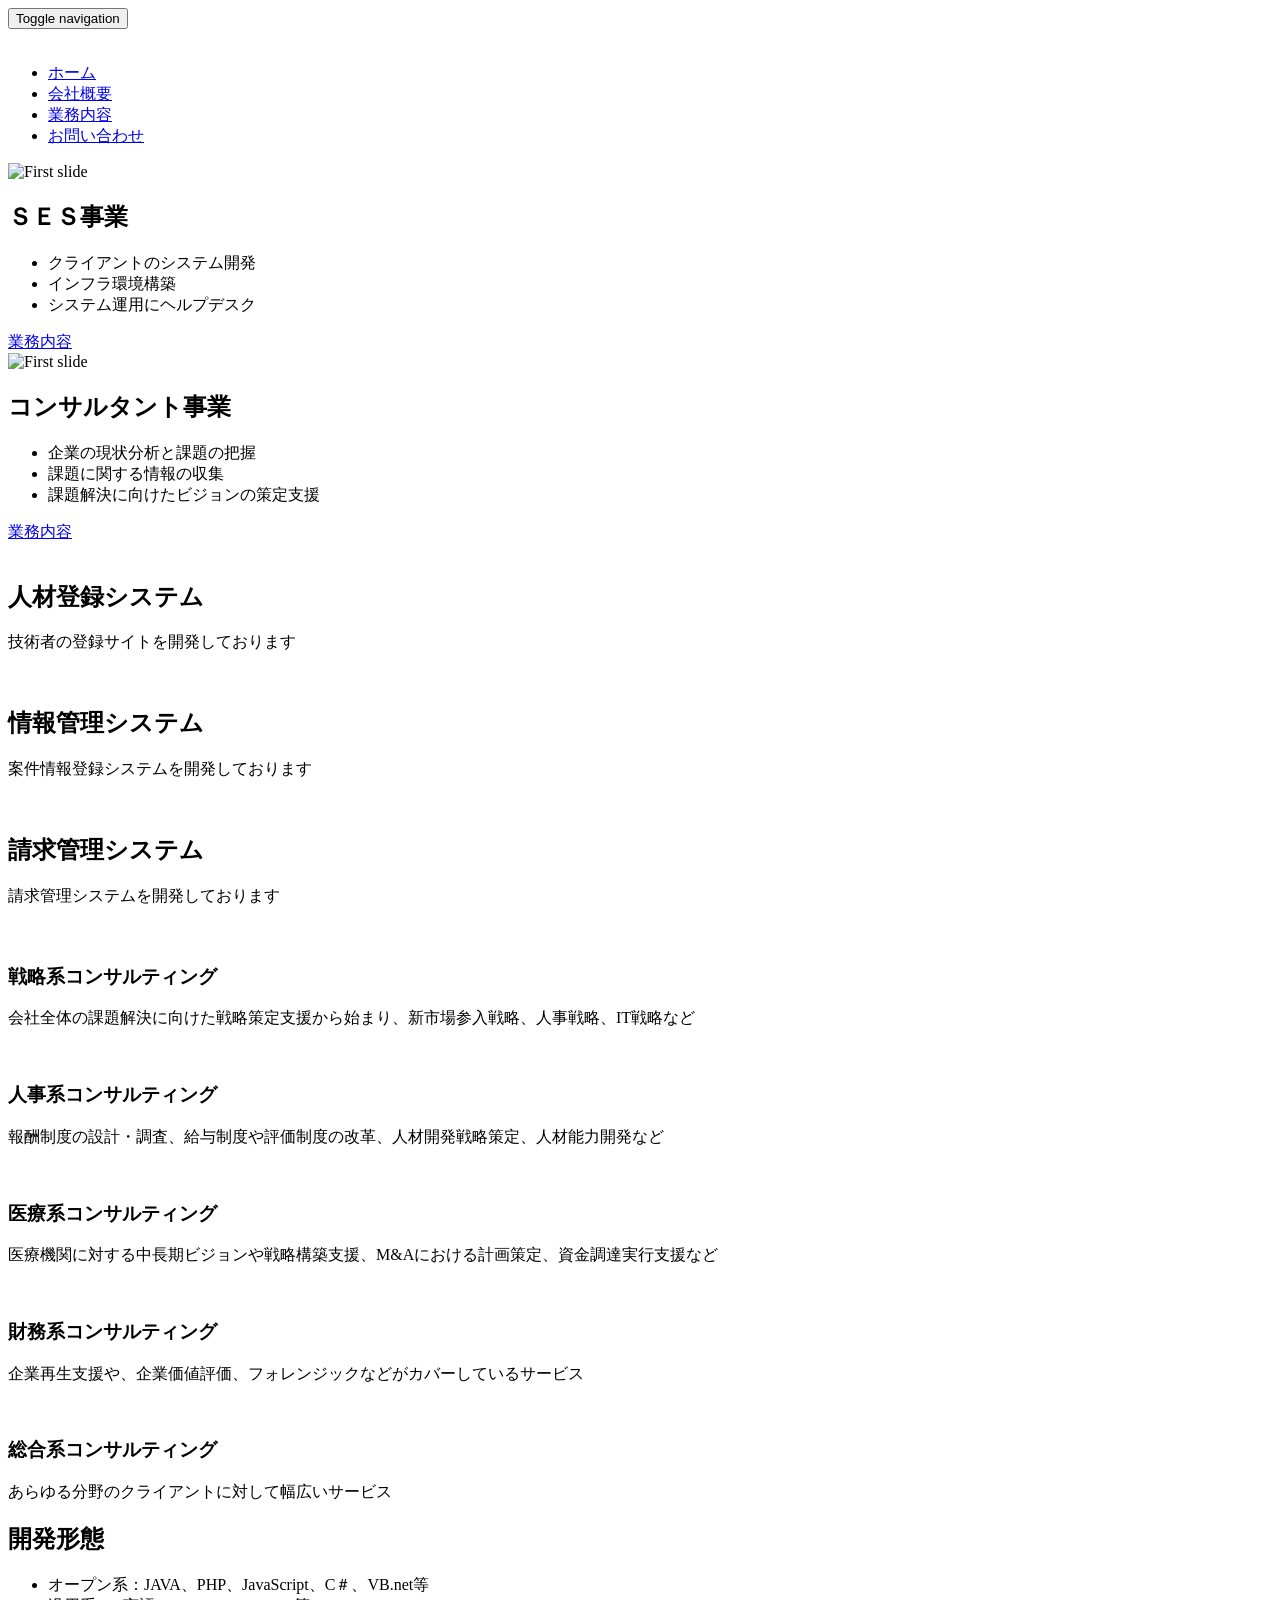
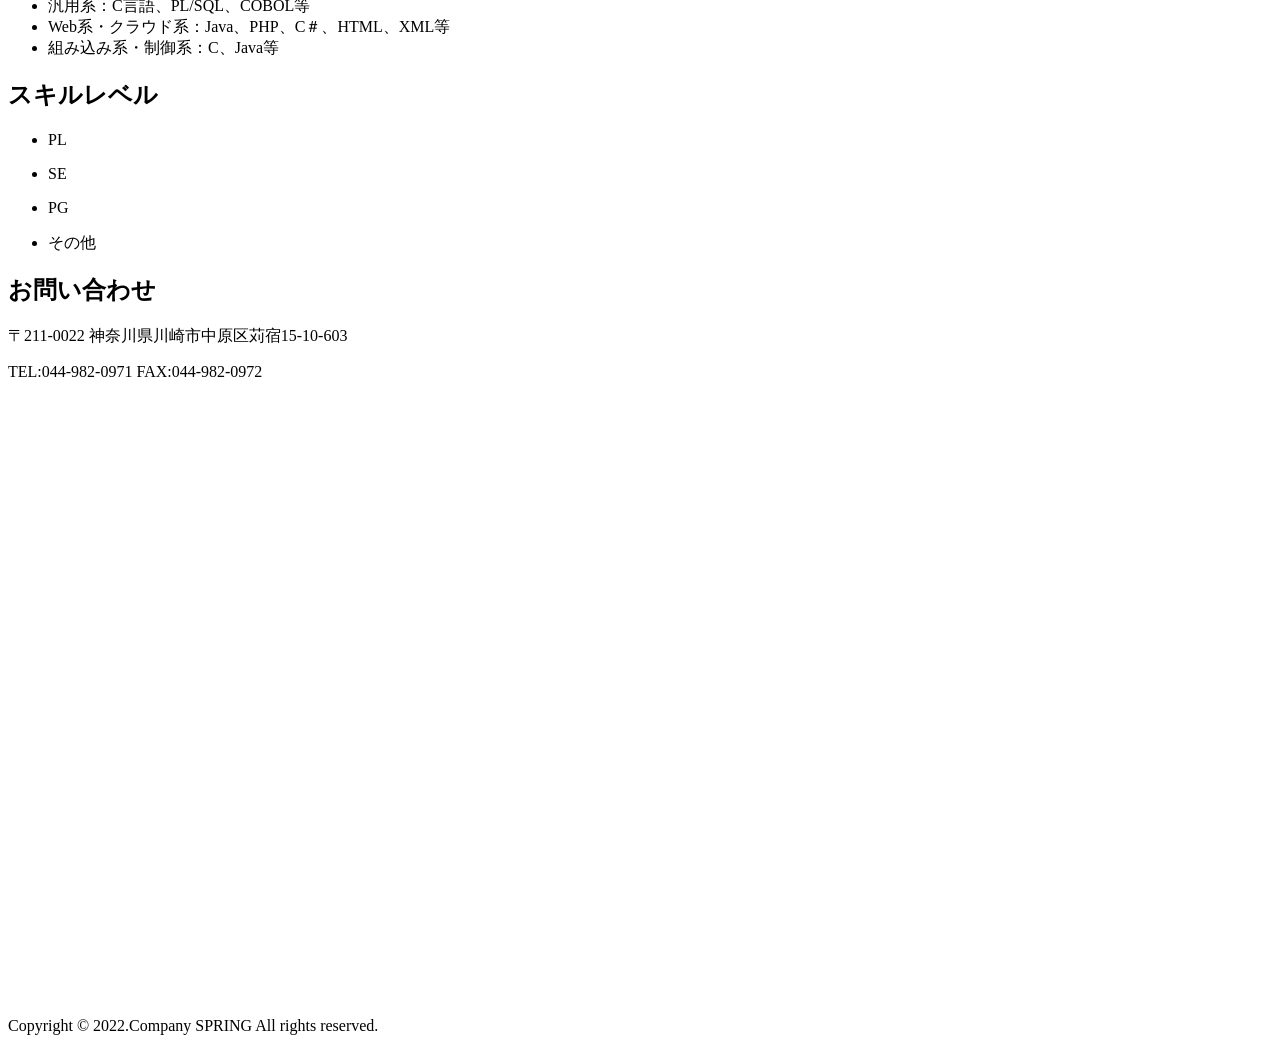
==== index.html @ cccb6463 "Add files via upload" ====
<!DOCTYPE HTML>
<html>
<head><!-- Start head -->
<title>株式会社SPRING</title>
<meta name="description" content="「信頼」をあらゆる活動の原点におき、世界と世代を繋ぐ商社として、豊かな未来と人々の幸福に貢献します。豊かな未来と人々の幸福に貢献します。">
<meta name="viewport" content="width=device-width, initial-scale=1, maximum-scale=1">
<meta http-equiv="Content-Type" content="text/html; charset=utf-8" />
<link href='http://fonts.googleapis.com/css?family=Open+Sans:400,700,800,600,300' rel='stylesheet' type='text/css'>
<link href="css/bootstrap.css" rel="stylesheet" type="text/css" media="all" />
<link href="css/style.css" rel="stylesheet" type="text/css" media="all" />
<link href="css/font-awesome.css" rel="stylesheet" type="text/css" media="all" />
<link href="css/carousel.css" rel="stylesheet" type="text/css" media="all" />
<link href="css/owl.carousel.css" rel="stylesheet" type="text/css" media="all" />
<script src="js/jquery-1.10.2.min.js" type="text/javascript"></script>
<script src="js/bootstrap.js" type="text/javascript"></script>
<script src="js/bootstrap.min.js" type="text/javascript"></script>
<script src="js/owl.carousel.js" type="text/javascript"></script>
	<script>
	$(document).ready(function() {
	
	var owl = $("#owl-demo");
	
	owl.owlCarousel({
	
		items :4, //10 items above 1000px browser width
		itemsDesktop : [1000,4], //5 items between 1000px and 901px
		itemsDesktopSmall : [900,3], // 3 items betweem 900px and 601px
		itemsTablet: [600,2], //2 items between 600 and 0;
		itemsMobile : false // itemsMobile disabled - inherit from itemsTablet option
		
		});

		// Custom Navigation Events
		$(".next").click(function(){
		  owl.trigger('owl.next');
		})
		$(".prev").click(function(){
		  owl.trigger('owl.prev');
		})

	});
	</script>
</head><!-- End head -->
<body><!-- Start body -->
	<!-- Start Header -->
	<div class="header">	
		<div class="header-logo-nav"><!-- Start header-logo-nav -->
			<div class="navbar navbar-inverse navbar-static-top nav-bg" role="navigation">
				<div class="container">
					<div class="navbar-header">
						<button type="button" class="navbar-toggle" data-toggle="collapse" data-target=".navbar-collapse">
							<span class="sr-only">Toggle navigation</span>
							<span class="icon-bar"></span>
							<span class="icon-bar"></span>
							<span class="icon-bar"></span>
						</button>
						<div class="logo"> <a class="navbar-brand" href="index.html"><img src="images/logo.png" alt="" /></a></div>
						<div class="clear"></div>
					</div>
					<div class="collapse navbar-collapse">
						<ul class=" menu nav navbar-nav">
							<li class="active"><a href="#">ホーム</a></li>
							<li><a href="about.html">会社概要</a></li>
							<li><a href="products.html">業務内容</a></li>
							<li><a href="contact.html">お問い合わせ</a></li>
						</ul>
					</div><!--/.nav-collapse -->
				</div>
			</div>
			<div class="clear"></div>
		</div><!-- End header-logo-nav -->
		
		<div class="header-banner"><!-- Start header-banner -->
			<div id="myCarousel" class="carousel slide" data-ride="carousel">
				<div class="wrap">
					<div class="carousel-inner">
						<div class="item active">
							<div class="row">
								<div class="col-md-6">
									<div class="banner-img">
										<img src="images/devices.png" alt="First slide" />
									</div>
								</div>
								<div class="col-md-6">
									<div class="banner-desc">
										<h2>ＳＥＳ事業</h2>
										<ul>
											<li><span><i class="fa fa-chevron-right"></i>クライアントのシステム開発</span></li>
											<li><span><i class="fa fa-chevron-right"></i>インフラ環境構築</span></li>
											<li><span><i class="fa fa-chevron-right"></i>システム運用にヘルプデスク</span></li>
										</ul>
										<div class="see-features"><a href="products.html">業務内容</a></div>
									</div>
								</div>
							</div>
						</div>
						<div class="item">
							<div class="row">
								<div class="col-md-6">
									<div class="banner-img">
										<img src="images/devices2.png" alt="First slide" />
									</div>
								</div>
								<div class="col-md-6">
									<div class="banner-desc">
										<h2>コンサルタント事業</h2>
										<ul>
											<li><span><i class="fa fa-chevron-right"></i>企業の現状分析と課題の把握</span></li>
											<li><span><i class="fa fa-chevron-right"></i>課題に関する情報の収集</span></li>
											<li><span><i class="fa fa-chevron-right"></i>課題解決に向けたビジョンの策定支援</span></li>
										</ul>
										<div class="see-features"><a href="products.html">業務内容</a></div>
									</div>
								</div>
							</div>
						</div>
					</div>
				</div>
				<a class="left carousel-control left-arrow" href="#myCarousel" data-slide="prev"><span><i class="fa fa-chevron-left"></i></span></a>
				<a class="right carousel-control right-arrow" href="#myCarousel" data-slide="next"><span><i class="fa fa-chevron-right"></i></span></a>
			</div><!-- /.carousel -->
		</div>
		<span class="big-arrow"></span>
	</div>
	<!-- End Header -->
	
	<!-- Start Main Content -->
	<div class="main">
		<div class="wrap"><!-- Start wrap -->
			<div class="features"><!-- Start features -->
				<div class="row">
					<div class="col-lg-4">
						<img src="images/private-cloud.png" alt="" />
						<h2>人材登録システム</h2>
						<p>技術者の登録サイトを開発しております</p>
						
					</div><!-- /.col-lg-4 -->
					<div class="col-lg-4">
						<img src="images/dedicated-servers.png" alt="" />
						<h2>情報管理システム</h2>
						<p>案件情報登録システムを開発しております</p>
						
					</div><!-- /.col-lg-4 -->
					<div class="col-lg-4">
						<img src="images/hybrid-cloud.png" alt="" />
						<h2>請求管理システム</h2>
						<p>請求管理システムを開発しております</p>
						
					</div><!-- /.col-lg-4 -->
				</div>
			</div><!-- End features -->
	   
			
		</div><!-- End wrap -->
		
		<div class="testimonials-news"><!-- Start testimonials-news -->
			<div class="clients">
				<h2></h2>
				<div class="testimonials">
					<div id="carousel-demo">
						<div class="wrap">
							<div id="owl-demo" class="owl-carousel">
								<div class="item">
									<img class="img-circle" src="images/clints-img1.png" alt="" />
									<h3>戦略系コンサルティング</h3>
									<p>会社全体の課題解決に向けた戦略策定支援から始まり、新市場参入戦略、人事戦略、IT戦略など</p>
								</div>
								<div class="item">
									<img class="img-circle" src="images/clints-img2.png" alt="" />
									<h3>人事系コンサルティング</h3>
									<p>報酬制度の設計・調査、給与制度や評価制度の改革、人材開発戦略策定、人材能力開発など</p>
								</div>
								<div class="item">
									<img class="img-circle" src="images/clints-img3.png" alt="" />
									<h3> 医療系コンサルティング</h3>
									<p>医療機関に対する中長期ビジョンや戦略構築支援、M&Aにおける計画策定、資金調達実行支援など</p>
								</div>
								<div class="item">
									<img class="img-circle" src="images/clints-img4.png" alt="" />
									<h3>財務系コンサルティング</h3>
									<p>企業再生支援や、企業価値評価、フォレンジックなどがカバーしているサービス</p>
								</div>
								<div class="item">
									<img class="img-circle" src="images/clints-img5.png" alt="" />
									<h3>総合系コンサルティング</h3>
									<p>あらゆる分野のクライアントに対して幅広いサービス</p>
								</div>
							</div>
						</div>
						<div class="customNavigation">
							<a class="btn prev"><i class="fa fa-chevron-left"></i></a>
							<a class="btn next"><i class="fa fa-chevron-right"></i></a>
						</div>
					</div>
				</div>
			</div>
		
			<div class="news">
				<div class="wrap">
					<div class="row">
						<div class="list-performance"><!-- Start list-performance -->
							<div class="row">
								<div class="col-lg-6">
									<h2>開発形態</h2>
									<ul>
										<li><i class="fa fa-check"></i>オープン系：JAVA、PHP、JavaScript、C＃、VB.net等</li>
										<li><i class="fa fa-check"></i>汎用系：C言語、PL/SQL、COBOL等</li>
										<li><i class="fa fa-check"></i>Web系・クラウド系：Java、PHP、C＃、HTML、XML等</li>
										<li><i class="fa fa-check"></i>組み込み系・制御系：C、Java等</li>
									</ul>
								</div>
								<div class="col-lg-6">
									<h2>スキルレベル</h2>
									<ul class="progress-bars">
										<li>
											<p>PL</p>
											<div class="progress">
												<div class="bar" style="width:5%;"></div>
											</div>
										</li>
										<li>
											<p>SE</p>
											<div class="progress">
											 	<div class="bar" style="width:30%;"></div>
											</div>
										</li>
										<li>
											<p>PG</p>
											<div class="progress">
												<div class="bar" style="width:50%;"></div>
											</div>
										</li>
										<li>
											<p>その他</p>
											<div class="progress">
												<div class="bar" style="width:15%;"></div>
											</div>
										</li>
									</ul>
								</div>
							</div>
						</div><!-- End list-performance -->
					</div>
				 </div>
			</div>
		</div><!-- End testimonials-news -->
	</div>
	<!-- End Main Content -->
	
	<!-- Start Footer -->
	<span class="footer-arrow"></span>
	<div class="footer">
		<div class="wrap">
			<div class="row">
					<h2>お問い合わせ</h2>
					<p>〒211-0022 神奈川県川崎市中原区苅宿15-10-603 </p>
					<p>TEL:044-982-0971 FAX:044-982-0972</p>
			</div>
		</div>
	</div>
	<iframe src="https://www.google.com/maps/embed?pb=!1m28!1m12!1m3!1d3245.5676610137107!2d139.65555517256288!3d35.56437830653915!2m3!1f0!2f0!3f0!3m2!1i1024!2i768!4f13.1!4m13!3e2!4m5!1s0x60185f8f17905045%3A0x9908f2b7bbdb5a74!2z44CSMjExLTAwMjIg56We5aWI5bed55yM5bed5bSO5biC5Lit5Y6f5Yy66IuF5a6_IDE1LTEwLTYwMyDmoKrlvI_kvJrnpL5TUFJJTkc!3m2!1d35.5650374!2d139.6624915!4m5!1s0x60185f8115c0f6ab%3A0xb9ba231f5765435c!2z5YWD5L2P5ZCJ!3m2!1d35.5642657!2d139.6539607!5e0!3m2!1sja!2sjp!4v1706673261888!5m2!1sja!2sjp"
	width="800" height="600" style="border:0; margin-right: calc(50% - 50vw); margin-left: calc(50% - 50vw); max-width: none; width: 100vw" allowfullscreen="" loading="lazy">
	</iframe>
	<div class="footer-bottom">
		<div class="wrap">
			<div class="copy-right">
				<p>Copyright &copy; 2022.Company SPRING All rights reserved.</p>
			</div>
			<div class="clear"></div>
		</div>
	</div>
	<!-- End Footer -->
</body><!-- Start body -->
</html>
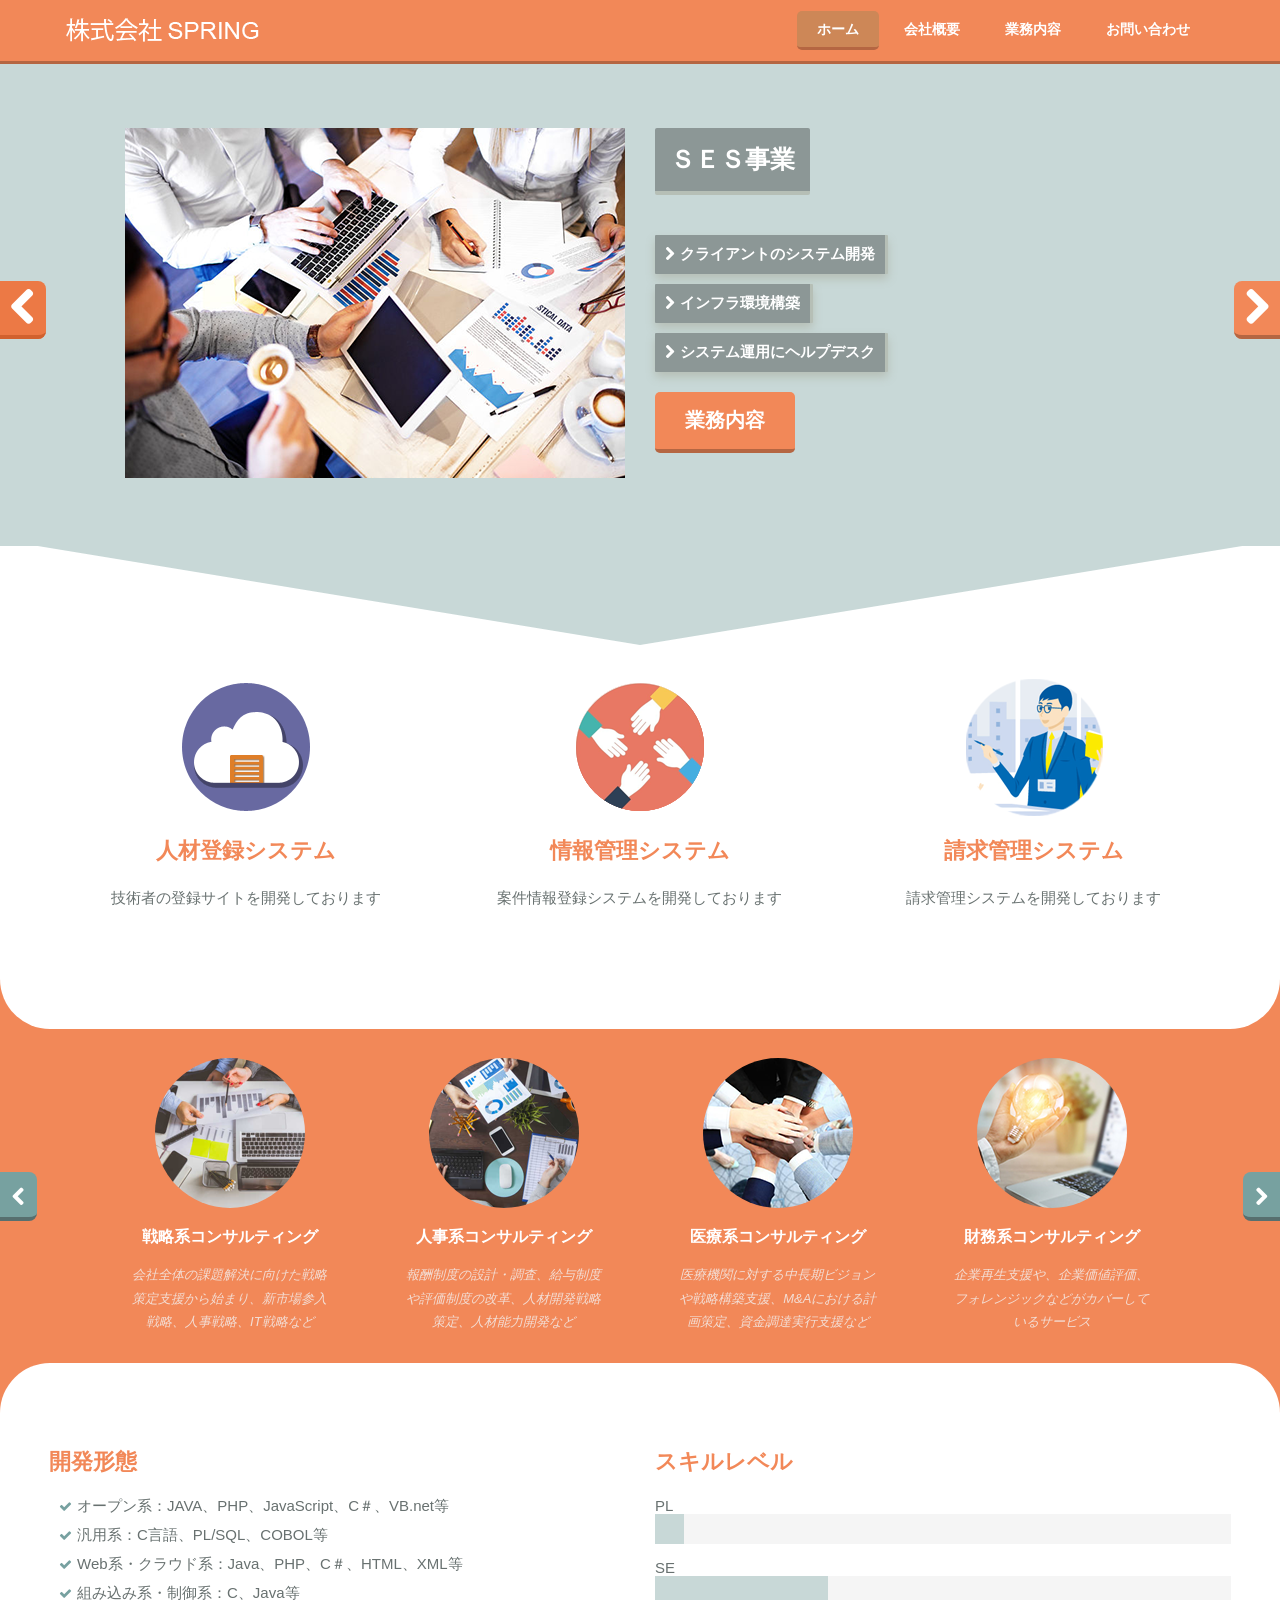
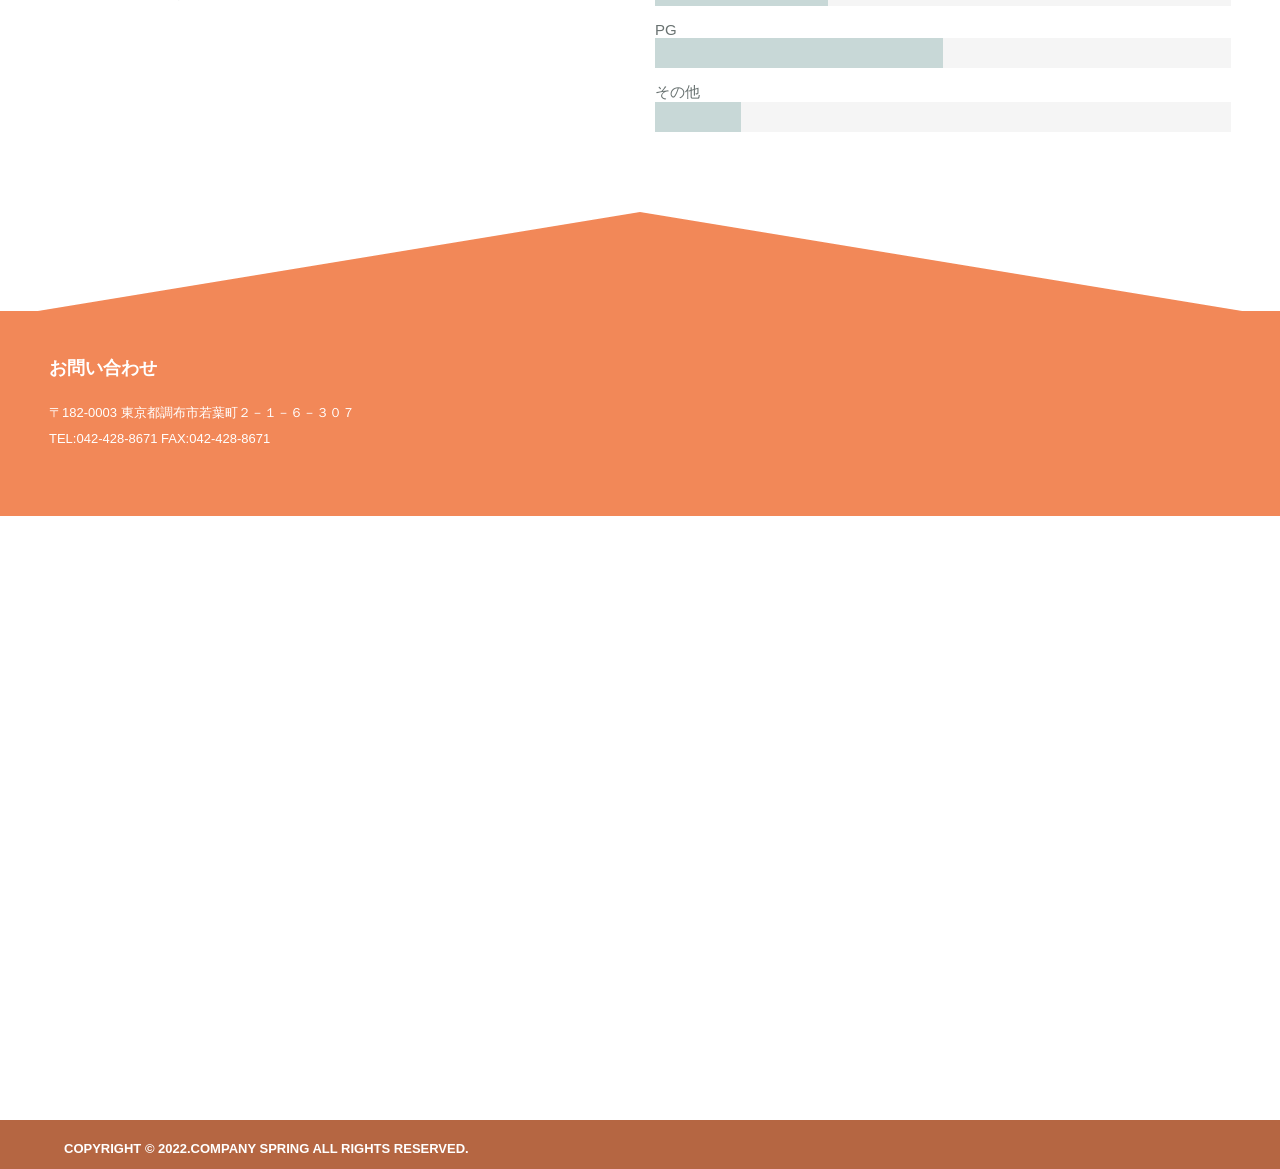
==== commit 70e9cd40: "Update index.html" ====
--- a/index.html
+++ b/index.html
@@ -253,8 +253,8 @@
 		<div class="wrap">
 			<div class="row">
 					<h2>お問い合わせ</h2>
-					<p>〒211-0022 神奈川県川崎市中原区苅宿15-10-603 </p>
-					<p>TEL:044-982-0971 FAX:044-982-0972</p>
+					<p>〒182-0003 東京都調布市若葉町２－１－６－３０７ </p>
+					<p>TEL:042-428-8671 FAX:042-428-8671</p>
 			</div>
 		</div>
 	</div>
--- a/css/style.css
+++ b/css/style.css
@@ -0,0 +1,1137 @@
+/* reset */
+html,body,div,span,applet,object,iframe,h1,h2,h3,h4,h5,h6,p,blockquote,pre,a,abbr,acronym,address,big,cite,code,del,dfn,em,img,ins,kbd,q,s,samp,small,strike,strong,sub,sup,tt,var,b,u,i,dl,dt,dd,ol,nav ul,nav li,fieldset,form,label,legend,table,caption,tbody,tfoot,thead,tr,th,td,article,aside,canvas,details,embed,figure,figcaption,footer,header,hgroup,menu,nav,output,ruby,section,summary,time,mark,audio,video{margin:0;padding:0;border:0;font-size:100%;font:inherit;vertical-align:baseline;}
+article, aside, details, figcaption, figure,footer, header, hgroup, menu, nav, section {display: block;}
+ol,ul{list-style:none;margin:0;padding:0;}
+blockquote,q{quotes:none;}
+blockquote:before,blockquote:after,q:before,q:after{content:'';content:none;}
+table{border-collapse:collapse;border-spacing:0;}
+/* start editing from here */
+a{text-decoration:none;}
+.txt-rt{text-align:right;}/* text align right */
+.txt-lt{text-align:left;}/* text align left */
+.txt-center{text-align:center;}/* text align center */
+.float-rt{float:right;}/* float right */
+.float-lt{float:left;}/* float left */
+.clear{clear:both;}/* clear float */
+.pos-relative{position:relative;}/* Position Relative */
+.pos-absolute{position:absolute;}/* Position Absolute */
+.vertical-base{	vertical-align:baseline;}/* vertical align baseline */
+.vertical-top{	vertical-align:top;}/* vertical align top */
+.underline{	padding-bottom:5px;	border-bottom: 1px solid #eee; margin:0 0 20px 0;}/* Add 5px bottom padding and a underline */
+nav.vertical ul li{	display:block;}/* vertical menu */
+nav.horizontal ul li{	display: inline-block;}/* horizontal menu */
+img{max-width:100%;}
+/*end reset*/
+body{
+	font-family: 'Open Sans', sans-serif;
+	background:#fff;
+}
+.wrap{
+	width:80%;
+	margin:0 auto;
+	-moz-transition:all .2s linear;
+	-webkit-transition:all .2s linear; 
+	-o-transition:all .2s linear; 
+	-ms-transition:all .2s linear;
+}
+.header-top{
+	background:#576f6f;
+	padding:8px 0 10px 0;
+}
+.header-top-left{
+	float:left;
+}
+.header-top-left p{
+	font-size:13px;
+	color:#c8d8d7;
+	padding-top:2px;
+}
+.header-top-right{
+	float:right;
+}
+.header-top-right li:first-child{
+	margin-left:0;
+}
+.header-top-right li{
+	display:inline-block;
+	margin-left:20px;
+}
+.header-top-right li a i{
+	margin-right:3px;
+}
+.header-top-right li a{
+	display:block;
+	font-size:13px;
+	color:#c8d8d7;
+	-webkit-transition:all .3s;
+       -moz-transition:all .3s;
+	     -o-transition:all .3s;
+	    -ms-transition:all .3s;
+	        transition:all .3s;
+}
+.header-top-right li a:hover{
+	color:#FFF;
+	text-decoration:none;
+}
+.tlinks{text-indent:-9999px;height:0;line-height:0;font-size:0;overflow:hidden;}
+/********** Login *************/
+#loginContainer {
+    position:relative;
+}
+#loginContainer a span{
+  display:block;
+}
+/* Login Button */
+#loginButton { 
+    display:inline-block;  
+    position:relative;
+    z-index:30;
+    cursor:pointer;
+}
+/* Login Box */
+#loginBox {
+    position:absolute;
+    top:50px;
+    right:-25px;
+    display:none;
+    z-index:9999;
+     width:330px; 
+    margin-top: 0px;
+	background:#f1f1f1;
+	border-bottom:4px solid #e0e0e0;
+	border-radius:5px;
+	-webkit-border-radius:5px;
+	-moz-border-radius:5px;
+	-o-border-radius:5px;
+}
+#loginForm:after {
+	content: '';
+	position: absolute;
+	right: 40px;
+	top: -10px;
+	border-left:10px solid rgba(0, 0, 0, 0);
+	border-right:10px solid rgba(0, 0, 0, 0);
+	border-bottom:10px solid #576f6f;
+}
+#loginForm{
+	padding:8%;
+}
+/* Login Form */
+.login-form h3{
+	font-size:15px;
+	color:#FFF;
+	font-weight:bold;
+	padding:15px;
+	text-align:center;
+	background:#576f6f;
+	border-radius:5px 5px 0px 0px;
+	-webkit-border-radius:5px 5px 0px 0px;
+	-moz-border-radius:5px 5px 0px 0px;
+	-o-border-radius:5px 5px 0px 0px;
+}
+.login-form span:first-child{
+	margin-top:0;
+}
+.login-form span{
+	background:#FFF;
+	margin:15px 0;
+    border-radius:5px;
+    -webkit-border-radius:5px;
+    -moz-border-radius:5px;
+    -o-border-radius:5px;
+    display:block;
+    outline:none;
+ }
+ .login-form span i{
+  background:#576f6f;
+  padding:12px 8px 13px;
+  border-radius:5px 0px 0px 5px;  	
+  -webkit-border-radius:5px 0px 0px 5px;
+  -moz-border-radius:5px 0px 0px 5px;
+  -o-border-radius:5px 0px 0px 5px;
+}
+.login-form span i img{
+	vertical-align:middle;
+}
+.login-form input[type="text"],.login-form input[type="password"]{
+	padding:14px 10px;
+    color:#c8d8d7;
+    font-size:14px;
+    font-weight:700;
+    background:none;   
+    outline:none;
+    border:none;
+    margin:0px auto;
+    width:80%;  
+    -webkit-apperance:none;
+    font-family:'Open Sans', sans-serif;
+    margin-left:5px;
+}
+.login-form input[type="password"]{
+  letter-spacing:2px;	
+}
+ .login-form input[type="submit"] {
+ 	display:block;
+	font-size:18px;
+	font-weight:600;
+	color:#FFF;
+	text-transform:uppercase;
+	padding:12px 0px;
+	width:100%;
+	background:#f28858;
+	border-radius:5px;
+	-webkit-border-radius:5px;
+	-moz-border-radius:5px;
+	-o-border-radius:5px;
+	border:none;
+	border-bottom:4px solid #b56642;
+	transition: all 0.3s ease-out;
+	-webkit-transition: all 0.3s ease-out;
+	-moz-transition: all 0.3s ease-out;
+	-o-transition: all 0.3s ease-out;
+	-webkit-apperance:none;
+	font-family:'Open Sans', sans-serif;
+	outline:none;
+}
+.login-form input[type="submit"]:hover{
+     background:#EC7945;
+	border-bottom:4px solid #D1612E;
+}
+.login-form input[type="submit"]:active{
+	position:relative;
+	bottom:-2px;
+}
+.logo img{
+	display:block;
+}
+.navbar-brand{
+	height:inherit;
+	padding:5px 0;
+	line-height:inherit;
+}
+.menu{
+	float:right;
+	padding:11px 0;
+}
+.nav-bg{
+	background:#f28858;
+	border-bottom:3px solid #b56642;
+	margin-bottom:0;
+}
+.menu li:first-child{
+	margin-left:0;
+}
+.menu li{
+	margin-left:5px;
+}
+.menu > li > a{
+	font-size:14px;
+	color:#FFF;
+	font-weight:700;
+	display:block;
+	padding:8px 20px;
+	border-radius:5px;
+	-webkit-border-radius:5px;
+	-moz-border-radius:5px;
+	-o-border-radius:5px;
+}
+.navbar-inverse .navbar-nav > li > a{
+	color:#FFF;
+}
+.navbar-inverse .navbar-nav > li > a:hover, .navbar-inverse .navbar-nav > li > a:focus,.navbar-inverse .navbar-nav>.active>a{
+	background:#cd8757;
+	border-bottom:3px solid #b56642;
+	box-shadow:none;
+	-webkit-box-shadow:none;
+	-moz-box-shadow:none;
+	-o-box-shadow:none;
+}
+.navbar-inverse .navbar-nav > .active > a, .navbar-inverse .navbar-nav > .active > a:hover, .navbar-inverse .navbar-nav > .active > a:focus{
+	background-color:#cd8757;
+}
+.menu li a:hover{
+	background:#cd8757;
+	border-bottom:3px solid #b56642;
+}
+.navbar-toggle{
+	margin-top:16px;
+	border:none;
+}
+.header-banner{
+	position:relative;
+	background:#c8d8d7;;
+}
+.big-arrow{
+	background: url("../images/big-arrow.png") no-repeat center bottom;
+	display:block;
+	padding:50px 0;
+	margin-top:-1px;
+}
+.carousel-control{
+	width:inherit;
+	top:46%;
+	opacity:1;
+	display:inline-table;
+	text-shadow:none;
+}
+.left-arrow span,.right-arrow span{
+	padding:5px 10px 5px 10px;
+	background: #222;
+	font-size: 40px;
+	background:#f28858;
+	border-bottom:4px solid #b56642;
+	transition: all 0.3s ease-out;
+	-webkit-transition: all 0.3s ease-out;
+	-moz-transition: all 0.3s ease-out;
+	-o-transition: all 0.3s ease-out;
+}
+.left-arrow span,.right-arrow span:hover{
+	text-decoration:none;
+	background:#EC7945;
+	border-bottom:4px solid #D1612E;
+}
+.left-arrow span{
+	border-radius:0px 8px 8px 0px;
+	-webkit-border-radius:0px 8px 8px 0px;
+	-moz-border-radius:0px 8px 8px 0px;
+	-o-border-radius:0px 8px 8px 0px;
+}
+.right-arrow span{
+	border-radius:8px 0 0 8px;
+	-webkit-border-radius:8px 0 0 8px;
+	-moz-border-radius:8px 0 0 8px;
+	-o-border-radius:8px 0 0 8px;
+}
+.left-arrow span:active,.right-arrow span:active{
+	position:relative;
+	bottom:-2px;
+}
+.carousel{
+	padding:5% 0;
+	height:inherit;
+	margin-bottom:0;
+}
+.banner-img{
+	text-align:right;
+}
+.banner-desc h2{
+	color:#FFF;
+	font-size:25px;
+	font-weight:700;
+	text-transform:uppercase;
+	padding:15px;
+	background:#8c9796;
+	margin-bottom:30px;
+	display:inline-block;
+	border-radius:2px;
+	-webkit-border-radius:2px;
+	-moz-border-radius:2px;
+	-o-border-radius:2px;
+	border-bottom:4px solid #b6bfb6;
+}
+.banner-desc li{
+  display:block;	
+}
+.banner-desc li span i{ 
+  	margin-right:5px;
+}
+.banner-desc li span{
+	font-size:15px;
+	color:#FFF;
+	font-weight:bold;
+	text-transform:uppercase;
+	padding:10px;
+	background:#8c9796;
+	margin-top:10px;
+	display:inline-block;
+	border-radius:1px;
+	-webkit-border-radius:1px;
+	-moz-border-radius:1px;
+	-o-border-radius:1px;
+	border-right:3px solid #b6bfb6;
+	box-shadow:0px 5px 10px #b6bfb6;
+	-webkit-box-shadow:0px 5px 10px #b6bfb6;
+	-moz-box-shadow:0px 5px 10px #b6bfb6;
+	-o-box-shadow:0px 5px 10px #b6bfb6;
+}
+.see-features a{
+	display:inline-block;
+	font-size:20px;
+	font-weight:600;
+	color:#FFF;
+	text-transform:uppercase;
+	padding:15px 30px;
+	background:#f28858;
+	border-radius:5px;
+	-webkit-border-radius:5px;
+	-moz-border-radius:5px;
+	-o-border-radius:5px;
+	margin-top:20px;
+	border-bottom:4px solid #b56642;
+	transition: all 0.3s ease-out;
+	-webkit-transition: all 0.3s ease-out;
+	-moz-transition: all 0.3s ease-out;
+	-o-transition: all 0.3s ease-out;
+}
+.see-features a:hover{
+	text-decoration:none;
+	background:#EC7945;
+	border-bottom:4px solid #D1612E;
+}
+.see-features a:active{
+	position:relative;
+	bottom:-2px;
+}
+.features{
+	margin-top:2em;
+	text-align:center;
+}
+.main h2{
+	font-size:22px;
+	color:#f28858;
+	font-weight:700;
+	text-transform:uppercase;
+	margin:20px 0;
+}
+.features h2{
+	font-size:22px;
+	color:#f28858;
+	font-weight:700;
+	text-transform:uppercase;
+	margin:15px 0;
+}
+.features p{
+	color:#687170;
+	font-size:15px;
+	line-height:1.6em;
+	padding:5px 0;
+	width:85%;
+	margin:0 auto;
+}
+.features a.read-more,.support a.read-more{
+	display:inline-block;
+	color:#FFF;
+	font-size:16px;
+	font-weight:600;
+	padding:12px 35px;
+	background:#77a1a0;
+	border-bottom:4px solid #576f6f;
+	border-radius:5px;
+	-webkit-border-radius:5px;
+	-moz-border-radius:5px;
+	-o-border-radius:5px;
+	text-decoration:none;
+	text-transform:uppercase;
+	transition: all 0.3s ease-out;
+	-webkit-transition: all 0.3s ease-out;
+	-moz-transition: all 0.3s ease-out;
+	-o-transition: all 0.3s ease-out;
+	margin-top:10px;
+}
+.features a.read-more:hover{
+	background:#629796;
+	border-bottom:4px solid #406B6A;
+}
+.features a.read-more:active,.support a.read-more:active{
+	position:relative;
+	bottom:-2px;
+}
+.support a.read-more{
+	background:#f28858;
+	border-bottom:4px solid #b56642; 
+	padding:8px 35px;
+	font-size:16px;
+	margin-top:12px;
+}
+.support a.read-more:hover{
+	background:#EC7945;
+	border-bottom:4px solid #D1612E;
+}
+.support{
+	background:#f5f5f5;
+	padding:15px 10px;
+	margin:8% 0;
+	border-radius:5px;
+	-webkit-border-radius:5px;
+	-moz-border-radius:5px;
+	-moz-border-radius:5px;
+}
+.support h2{
+	font-size:30px;
+	color:#7f8c8c;
+	font-weight:700;
+	text-transform:capitalize;
+	margin:0;
+}
+.support p{
+	color:#687170;
+	font-size:15px;
+	line-height:1.6em;
+	padding:5px 0;
+}
+.list-performance ul{
+	margin-left:10px;
+}
+.list-performance li{
+	display:block;
+	font-size:15px;
+	color:#687170;
+	margin:10px 0;
+}
+.list-performance li i{
+	margin-right:5px;
+	color:#77a1a0;
+	font-size:13px;
+}
+.progress {
+	height:30px;
+	margin-top: 0;
+	margin-bottom: 0;
+	overflow: hidden;
+	background:#f5f5f5;
+	z-index: 1;
+	cursor: pointer;
+	border-radius:0;
+	box-shadow:none;
+	-webkit-box-shadow:none;
+	-moz-box-shadow:none;
+}
+ .progress .bar {
+		z-index: 2;
+		height:30px; 
+		text-align: center;
+		float:left;
+		-webkit-box-sizing: content-box;
+		-moz-box-sizing: content-box;
+		-ms-box-sizing: content-box;
+		box-sizing: content-box;
+		-webkit-transition: width 0.6s ease;
+		  -moz-transition: width 0.6s ease;
+		  -o-transition: width 0.6s ease;
+		  transition: width 0.6s ease;
+}
+.bar {
+   background-color:#c8d8d7;
+}
+.list-performance ul.progress-bars{
+	margin-left:0;
+}
+.list-performance ul.progress-bars li{
+	margin:15px 0;
+}
+.clients {
+	margin-top:5%;
+}
+.clients h2{
+	text-align:center;
+	color:#c8d8d7;
+	background:#FFF;
+	padding:20px 0 30px 0;
+	margin:0;
+	border-radius:0px 0px 50px 50px;
+	-webkit-border-radius:0px 0px 50px 50px;
+	-moz-border-radius:0px 0px 50px 50px;
+	-o-border-radius:0px 0px 50px 50px;
+}
+.testimonials{
+	background:#f28858;
+	padding:1.5% 0;
+}
+.testimonials h3{
+	font-size:16px;
+	color:#FFF;
+	font-weight:600;
+	text-transform:uppercase;
+	margin:15px 0;
+}
+.testimonials p{
+	color:#f3ddd4;
+	font-size:13px;
+	font-style:italic;
+	line-height:1.8em;
+	width:80%;
+	margin:0 auto;
+}
+.testimonials-news{
+	background:#f28858;
+}
+.news{
+	padding:5% 0;
+	background:#FFF;
+	border-radius:50px 50px 0px 0px;
+	-webkit-border-radius:50px 50px 0px 0px;
+	-moz-border-radius:50px 50px 0px 0px;
+	-o-border-radius:50px 50px 0px 0px;
+}
+.news-grid{
+	background:#FFF;
+	border:1px solid #f2f2f2;
+	width:32%;
+	padding:0;
+	text-align:center;
+	border-bottom:4px solid #e0e0e0;
+	border-radius:10px;
+	-webkit-border-radius:10px;
+	-o-border-radius:10px;
+	-moz-border-radius:10px;
+	float:left;
+}
+.news-grid img{
+	max-width:100%;
+	display:block;
+	width:100%;
+	border-radius:10px 10px 0px 0px;
+	-webkit-border-radius:10px 10px 0px 0px;
+	-moz-border-radius:10px 10px 0px 0px;
+	-o-border-radius:10px 10px 0px 0px;
+}
+.news-grid-middle{
+ margin:0 2%;	
+}
+.news-grid h2{
+	margin:25px 0 10px 0;
+	font-size:20px;
+}
+.news-grid p{
+	font-size:13px;
+	color:#7f8c8c;
+	line-height:1.6em;
+}
+.news-grid a.read-more{
+	font-size:12px;
+	color:#77a1a0;
+	font-style:italic;
+	margin:15px 0;
+	display:inline-block;
+	text-transform:lowercase;
+	font-weight:600;
+}
+.news-desc-bottom p{
+	color:#9a9a9a;
+	font-size:11px;
+	font-style:italic;
+}
+.news-desc-bottom p.left{
+	float:left;
+}
+.news-desc-bottom p.right{
+	float:right;
+}
+.news-desc{
+	padding:5%;
+	position:relative;
+}
+.news-desc-bottom{
+	border-top:1px solid #f2f2f2;
+	padding-top:15px;
+}
+.image-icon{
+	position:absolute;
+	left:43%;
+	top:-12px;
+}
+.image-icon span{
+	padding:15px;
+	background:#77a1a0;
+	border-radius:2em;
+	-webkit-border-radius:2em;
+	-moz-border-radius:2em;
+	-o-border-radius:2em;
+}
+.image-icon span i{
+	vertical-align:middle;
+	color:#FFF;
+	font-size:23px;
+}
+.footer{
+	background:#f28858;
+	padding:2% 0 5% 0;
+	position:relative;
+}
+.footer-arrow{
+	background: url("../images/footer-arrow.png") no-repeat center bottom;
+	display:block;
+	padding:50px 0;
+}
+.footer h2{
+	font-size:18px;
+	color: #FFF;
+	font-weight:600;
+	text-transform: uppercase;
+	margin: 20px 0;
+}
+.footer p{
+	font-size:13px;
+	color:#FFF;
+	line-height:2em;
+	width:70%;
+}
+.links{
+	margin-top:15px;
+}
+.links li{
+	display:inline-block;
+	color:#f1cdbc;
+	font-size:13px;
+	text-transform:uppercase;
+	font-weight:600;
+}
+.links li a{
+	color:#f1cdbc;
+	transition: all 0.3s ease-out;
+	-webkit-transition: all 0.3s ease-out;
+	-moz-transition: all 0.3s ease-out;
+	-o-transition: all 0.3s ease-out;
+}
+.links li a:hover{
+	color:#FFF;
+}
+.products-list ul{
+	float:left;
+	width:50%;
+}
+.products-list li:first-child a{
+	margin-top:0;
+}
+.products-list li a{
+	display:block;
+	font-size:14px;
+	color:#f1cdbc;
+	text-transform:uppercase;
+	font-weight:700;
+	margin-top:10px;
+	text-decoration:none;
+}
+.products-list li a:hover{
+	color:#FFF;
+}
+.products-list li a i{
+	color:#c8d8d7;
+}
+.subscribe{
+	margin-top:30px;
+}
+.subscribe input[type="text"]{
+	padding:10px;
+	font-size:14px;
+	color:#222;
+	border:2px solid #fa6734;
+	width:60%;
+	display:inline-block;
+	border-radius:3px;
+	-webkit-border-radius:3px;
+	-moz-border-radius:3px;
+	-o-border-radius:3px;
+	margin-right:5px;
+	outline:none;
+}
+.subscribe input[type="submit"]{
+	font-size:14px;
+	color:#FFF;
+	text-transform:uppercase;
+	font-weight:bold;
+	background: #77a1a0;
+	padding:10px 7%;
+	border: none;
+	outline:none;
+	border-bottom: 4px solid #576f6f;
+	border-radius:5px;
+	-webkit-border-radius:5px;
+	-moz-border-radius:5px;
+	-o-border-radius:5px;
+	transition: all 0.3s ease-out;
+	-webkit-transition: all 0.3s ease-out;
+	-moz-transition: all 0.3s ease-out;
+	-o-transition: all 0.3s ease-out;
+	vertical-align:bottom;
+}
+.subscribe input[type="submit"]:hover{
+	 background:#598F8E;
+   	  border-bottom:4px solid #3B6969;
+}
+.subscribe input[type="submit"]:active{
+	position:relative;
+	bottom:-2px;
+}
+.footer-bottom{
+	background:#b56642;
+	padding:1% 0;
+}
+.copy-right{
+	float:left;
+}
+.copy-right p{
+	font-size:13px;
+	color:#FFF;
+	font-weight:bold;
+	text-transform:uppercase;
+	padding-top:8px;
+}
+.copy-right p a{
+	color:#f1cdbc;
+	text-decoration:underline;
+}
+.copy-right p a:hover{
+	text-decoration:none;
+	color:#FFF;
+}
+.social-icons{
+	float:right;
+}
+.social-icons li{
+	display:inline-block;
+}
+.social-icons li a{
+	width:30px;
+	height:30px;
+	background:#FFF;
+	display:block;
+	border-radius:2em;
+	-webkit-border-radius:2em;
+	-moz-border-radius:2em;
+	-o-border-radius:2em;
+	text-align:center;
+	color:#b56642;
+	transition: all 0.3s ease-out;
+	-webkit-transition: all 0.3s ease-out;
+	-moz-transition: all 0.3s ease-out;
+	-o-transition: all 0.3s ease-out;
+}
+.social-icons li a:hover{
+	color:#FFF;
+	background:#f28858;
+}
+.social-icons li a i{
+	vertical-align:-webkit-baseline-middle;
+}
+.about-desc{
+	margin:2em 0;
+}
+.about-desc p{
+	font-size:14px;
+	color:#687170;
+	padding:5px 0;
+	line-height:1.8em;
+}
+.partners{
+	border-radius:0;
+	-webkit-border-radius:0;
+	-moz-border-radius:0;
+	-o-border-radius:0;
+}
+.partners img{
+	width: inherit;
+	margin:0 auto;
+	margin-top:1em;
+	border-radius:2em;
+	-webkit-border-radius:2em;
+	-moz-border-radius:2em;
+	-o-border-radius:2em;
+}
+.partners h2{
+	margin:0px 0 10px 0;
+}
+.poducts{
+  margin-top:3em;	
+}
+.poducts h2{
+	margin:5px 0;
+}
+.products-row2{
+	margin-top:3em;
+}
+.support2{
+	margin:4% 0;
+}
+.clients2{
+	margin-top:0;
+}
+.solutions{
+	margin:4% 0;
+}
+.contact_right{
+	background:#f1f1f1;
+	padding:5%;
+}
+ul.contact_info {
+	padding: 0;
+	list-style: none;
+	margin: 0;
+}
+ul.contact_info li{
+	margin:1em 0;
+}
+ul.contact_info li i{
+	float:left;
+	margin-right:15px;
+	font-size:25px;
+	color:#ACACAC;
+}
+ul.contact_info li span{
+	float:left;
+}
+ul.contact_info span {
+	color:#ACACAC;
+	font-size:14px;
+	font-weight:700;
+	line-height: 1.6em;
+}
+ul.contact_info span.msg a {
+	color:#ACACAC;
+}
+ul.contact_info span.msg:hover{
+	text-decoration:underline;
+}
+.contact-form_grid {
+	text-align: center;
+}
+.contact-form_grid input[type="text"],.contact-form_grid textarea {
+	display: block;
+	width: 99%;
+	padding:12px;
+	outline: none;
+	font-size: 14px;
+	font-weight:bold;
+	color: #D6D5D5;
+	background: #FFF;
+	border: none;
+	border-radius: 0.3em;
+	-webkit-border-radius: 0.3em;
+	-moz-border-radius: 0.3em;
+	-o-border-radius: 0.3em;
+	margin-bottom:1em;
+	font-family:'Open Sans', sans-serif;
+}
+.contact-form_grid input[type="text"]:focus,.contact-form_grid textarea:focus {
+	color:#ADADAD;
+}
+ .contact-form_grid textarea {
+	height:170px;
+	resize:none;
+}
+.contact-form_grid input[type="submit"] {
+	display:block;
+	font-size:18px;
+	font-weight:600;
+	color:#FFF;
+	text-transform:uppercase;
+	padding:12px 0px;
+	width:100%;
+	background:#f28858;
+	border-radius:5px;
+	-webkit-border-radius:5px;
+	-moz-border-radius:5px;
+	-o-border-radius:5px;
+	border:none;
+	border-bottom:4px solid #b56642;
+	transition: all 0.3s ease-out;
+	-webkit-transition: all 0.3s ease-out;
+	-moz-transition: all 0.3s ease-out;
+	-o-transition: all 0.3s ease-out;
+	-webkit-apperance:none;
+	font-family:'Open Sans', sans-serif;
+	outline:none;
+}
+.contact-form_grid input[type="submit"]:hover {
+	 background:#EC7945;
+	 border-bottom:4px solid #D1612E;
+}
+.contact-form_grid input[type="submit"]:active {
+  position:relative;
+  bottom:-2px;
+}
+/***** 404 ****/
+.page-not-found{
+	text-align:center;
+	color: #353434;
+}
+.page-not-found h4{	
+	font-size:5em;
+	text-shadow: 1px 1px 1px #FFF, 2px 2px 1px #888;
+	text-transform:uppercase;
+}
+.page-not-found h3{
+	font-size: 12em;
+	text-shadow: 1px 1px 1px #FFF, 3px 2px 1px #888;
+	font-weight:bold;
+}
+/*--responsive design--*/
+@media (max-width:1366px){
+	.wrap{
+		width:90%;
+	}
+
+}
+@media (max-width:1280px){
+	.wrap{
+		width:90%;
+	}
+	
+}
+@media (max-width:1024px){
+	.wrap{
+		width:90%;
+	}
+	.banner-desc h2{
+		font-size:20px;
+		margin-bottom:15px;
+	}
+	.features h2{
+		margin:0;
+	}
+	.features p{
+		width:100%;
+	}
+	.features a.read-more, .support a.read-more{
+		margin-top:0;
+	}
+	 .col-lg-4{
+	 	margin-top:20px;
+	 }
+	 .partners img{
+	 	width:150px;
+	 }
+	 .testimonials p{
+	 	width:100%;
+	 }
+}
+@media (max-width:768px){
+	.wrap{
+		width:90%;
+	}
+	.menu > li > a{
+		padding:8px 10px;
+	}
+	.footer p{
+		width:100%;
+	}
+}
+@media (max-width:640px){
+	.wrap{
+		width:90%;
+	}
+  .menu{
+  	float:none;
+  	padding:0;
+  }
+  .menu li{
+  	margin-left:0;
+  	margin-top:2px;
+  }
+  .navbar-inverse .navbar-nav > li > a:hover, .navbar-inverse .navbar-nav > li > a:focus, .navbar-inverse .navbar-nav>.active>a{
+  	border-bottom:none;
+  }
+  .navbar-inverse .navbar-collapse, .navbar-inverse .navbar-form{
+  	border-color:#E05F25;
+  }
+  .news-grid{
+  	width:92%;
+  	float:none;
+  	margin:0 auto;
+  }
+  .news-grid-middle{
+  	margin:15px auto;
+  }
+  .copy-right,.social-icons{
+  	float:none;
+  	text-align:center;
+  }
+  .social-icons{
+    margin-top:10px;	
+  }
+  .big-arrow{
+  	margin-top:-50px;
+  }
+  .footer-arrow{
+  	margin-bottom:-50px;
+  }
+}
+@media (max-width:480px){
+	.wrap{
+		width:95%;
+	}
+	.row{
+		margin:0;
+	}
+	.banner-desc h2{
+		font-size:16px;
+		margin-bottom:5px;
+	}
+	.banner-desc li span{
+		font-size:13px;
+		margin-top:5px;
+		padding:5px;
+	}
+	.products-list ul{
+		float:none;
+		width:100%;
+	}
+	.page-not-found h4{
+		font-size:2em;
+	}
+	.page-not-found h3{
+		font-size:5em;
+	}
+}
+@media (max-width:320px){
+	.wrap{
+		width:98%;
+	}
+	.header-top-right li{
+		margin-left:5px;
+	}
+	.header-top-right li a,.header-top-left p{
+		font-size:11px;
+	}
+	.banner-desc h2{
+		padding:8px;
+		font-size:13px;
+	}
+	.see-features a{
+		font-size:16px;
+		padding:10px 20px;
+		margin-bottom:10px;
+	}
+	.subscribe input[type="text"]{
+		width:100%;
+	}
+	.header-top-left p{
+		padding-top:5px;
+	}
+	.header-top{
+		padding:5px 0;
+	}
+	.big-arrow{
+		margin-top:-75px;
+	}
+	.footer-arrow{
+		margin-bottom:-75px;
+	}
+	.features{
+		margin-top:0;
+	}
+	.support h2{
+		font-size:20px;
+	}
+	.clients h2{
+		padding:10px 0;
+		font-size:15px;
+	}
+	.testimonials h3{
+		margin:0;
+	}
+	.about-desc{
+		margin:0;
+	}
+	.main h2{
+		margin:10px 0;
+	}
+	ul.contact_info li span{
+		width:82%;
+	}
+	
+}
+
+
+
+
--- a/css/carousel.css
+++ b/css/carousel.css
@@ -0,0 +1,128 @@
+/* GLOBAL STYLES
+-------------------------------------------------- */
+/* CUSTOMIZE THE NAVBAR
+-------------------------------------------------- */
+
+/* Special class on .container surrounding .navbar, used for positioning it into place. */
+.navbar-wrapper {
+  position: absolute;
+  top: 0;
+  right: 0;
+  left: 0;
+  z-index: 20;
+}
+
+/* Flip around the padding for proper display in narrow viewports */
+.navbar-wrapper .container {
+  padding-right: 0;
+  padding-left: 0;
+}
+.navbar-wrapper .navbar {
+  padding-right: 15px;
+  padding-left: 15px;
+}
+
+
+/* CUSTOMIZE THE CAROUSEL
+-------------------------------------------------- */
+/* Since positioning the image, we need to help out the caption */
+.carousel-caption {
+  z-index: 10;
+}
+
+/* Declare heights because of positioning of img element */
+.carousel-inner > .item > img {
+  position: absolute;
+  top: 0;
+  left: 0;
+  min-width: 100%;
+  height: 500px;
+}
+
+
+
+/* MARKETING CONTENT
+-------------------------------------------------- */
+
+/* Pad the edges of the mobile views a bit */
+.marketing {
+  padding-right: 15px;
+  padding-left: 15px;
+}
+
+/* Center align the text within the three columns below the carousel */
+.marketing .col-lg-4 {
+  margin-bottom: 20px;
+  text-align: center;
+}
+.marketing h2 {
+  font-weight: normal;
+}
+.marketing .col-lg-4 p {
+  margin-right: 10px;
+  margin-left: 10px;
+}
+
+
+/* Featurettes
+------------------------- */
+
+.featurette-divider {
+  margin: 80px 0; /* Space out the Bootstrap <hr> more */
+}
+
+/* Thin out the marketing headings */
+.featurette-heading {
+  font-weight: 300;
+  line-height: 1;
+  letter-spacing: -1px;
+}
+
+
+
+/* RESPONSIVE CSS
+-------------------------------------------------- */
+
+@media (min-width: 768px) {
+
+  /* Remove the edge padding needed for mobile */
+  .marketing {
+    padding-right: 0;
+    padding-left: 0;
+  }
+
+  /* Navbar positioning foo */
+  .navbar-wrapper {
+    margin-top: 20px;
+  }
+  .navbar-wrapper .container {
+    padding-right: 15px;
+    padding-left:  15px;
+  }
+  .navbar-wrapper .navbar {
+    padding-right: 0;
+    padding-left:  0;
+  }
+
+  /* The navbar becomes detached from the top, so we round the corners */
+  .navbar-wrapper .navbar {
+    border-radius: 4px;
+  }
+
+  /* Bump up size of carousel content */
+  .carousel-caption p {
+    margin-bottom: 20px;
+    font-size: 21px;
+    line-height: 1.4;
+  }
+
+  .featurette-heading {
+    font-size: 50px;
+  }
+}
+
+@media (min-width: 992px) {
+  .featurette-heading {
+    margin-top: 120px;
+  }
+}
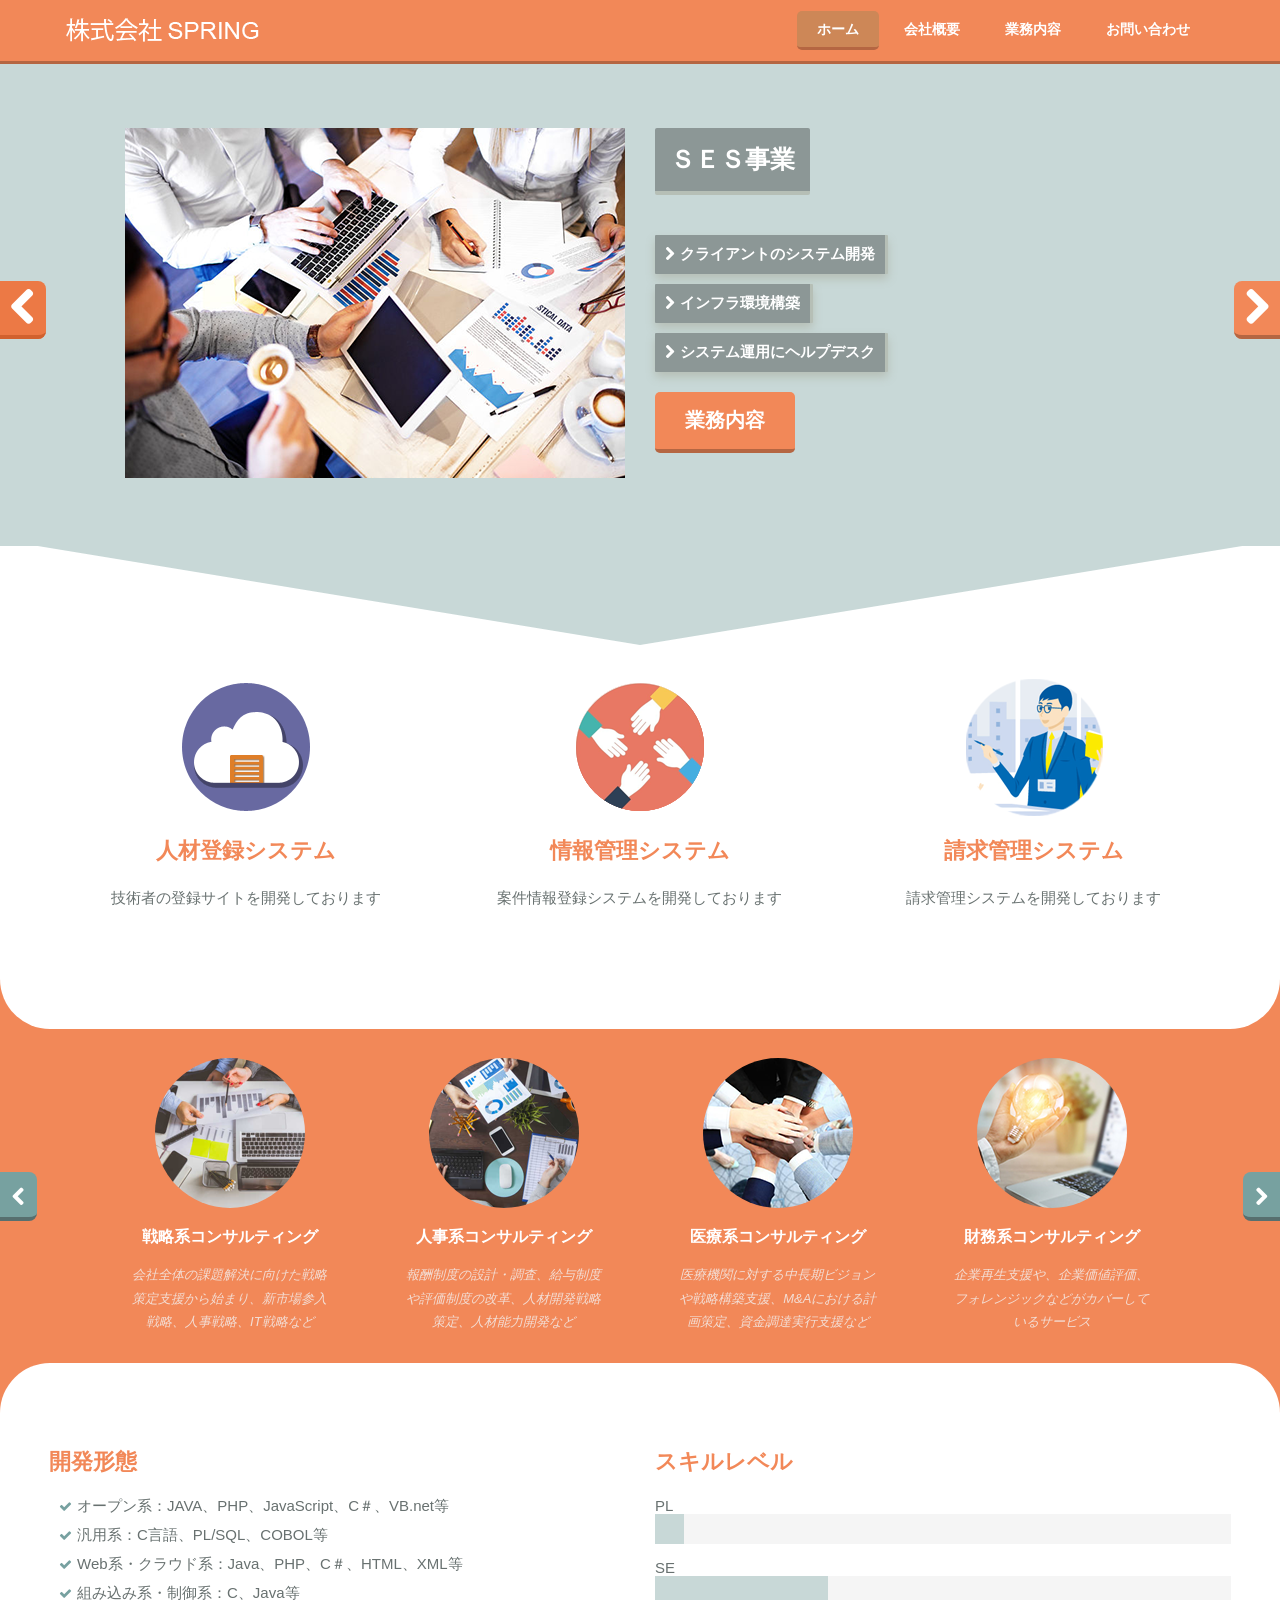
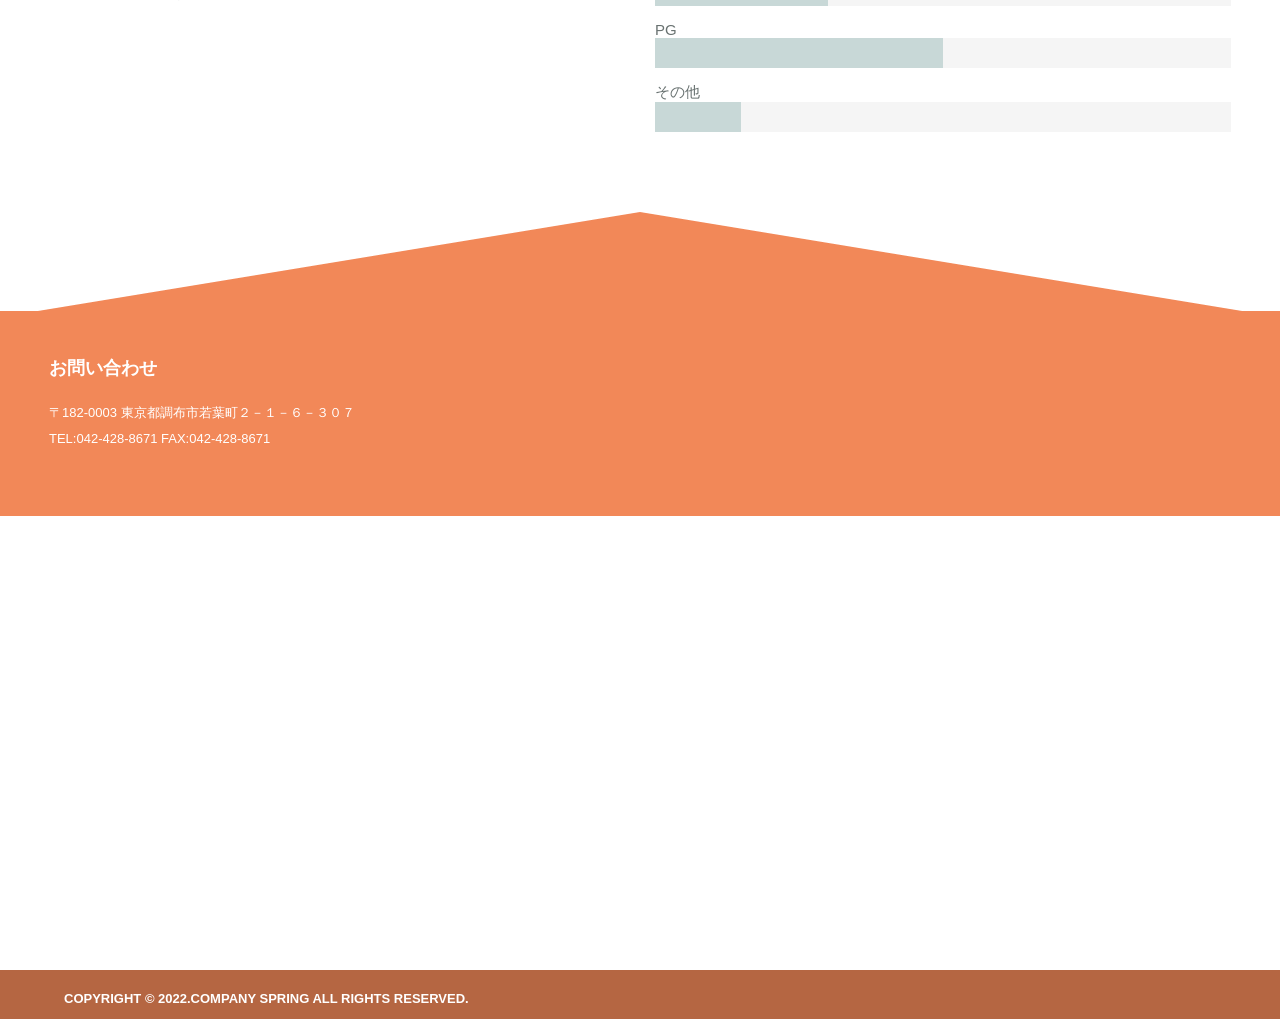
==== commit 742d597d: "Update index.html" ====
--- a/index.html
+++ b/index.html
@@ -258,8 +258,7 @@
 			</div>
 		</div>
 	</div>
-	<iframe src="https://www.google.com/maps/embed?pb=!1m28!1m12!1m3!1d3245.5676610137107!2d139.65555517256288!3d35.56437830653915!2m3!1f0!2f0!3f0!3m2!1i1024!2i768!4f13.1!4m13!3e2!4m5!1s0x60185f8f17905045%3A0x9908f2b7bbdb5a74!2z44CSMjExLTAwMjIg56We5aWI5bed55yM5bed5bSO5biC5Lit5Y6f5Yy66IuF5a6_IDE1LTEwLTYwMyDmoKrlvI_kvJrnpL5TUFJJTkc!3m2!1d35.5650374!2d139.6624915!4m5!1s0x60185f8115c0f6ab%3A0xb9ba231f5765435c!2z5YWD5L2P5ZCJ!3m2!1d35.5642657!2d139.6539607!5e0!3m2!1sja!2sjp!4v1706673261888!5m2!1sja!2sjp"
-	width="800" height="600" style="border:0; margin-right: calc(50% - 50vw); margin-left: calc(50% - 50vw); max-width: none; width: 100vw" allowfullscreen="" loading="lazy">
+	<iframe src="https://www.google.com/maps/embed?pb=!1m28!1m12!1m3!1d3241.704505880074!2d139.5840727876981!3d35.65965129680607!2m3!1f0!2f0!3f0!3m2!1i1024!2i768!4f13.1!4m13!3e2!4m5!1s0x6018f1a32ff9d2d3%3A0x9b7f555ce918f962!2z44CSMTgyLTAwMDMg5p2x5Lqs6YO96Kq_5biD5biC6Iul6JGJ55S677yS5LiB55uu77yR4oiS77yWIOS7meW3neOCu-ODs-ODiOODqeODq-ODkeODrOOCuQ!3m2!1d35.6588906!2d139.5859666!4m5!1s0x6018f1bc6cf56b93%3A0x4e40f669b2c10bad!2z5LuZ5bed6aeF44CB44CSMTgyLTAwMDIg5p2x5Lqs6YO96Kq_5biD5biC5LuZ5bed55S677yR5LiB55uu!3m2!1d35.6623036!2d139.5849083!5e0!3m2!1sja!2sjp!4v1786927986268!5m2!1sja!2sjp" width="600" height="450" style="border:0;" allowfullscreen="" loading="lazy" referrerpolicy="strict-origin-when-cross-origin">
 	</iframe>
 	<div class="footer-bottom">
 		<div class="wrap">
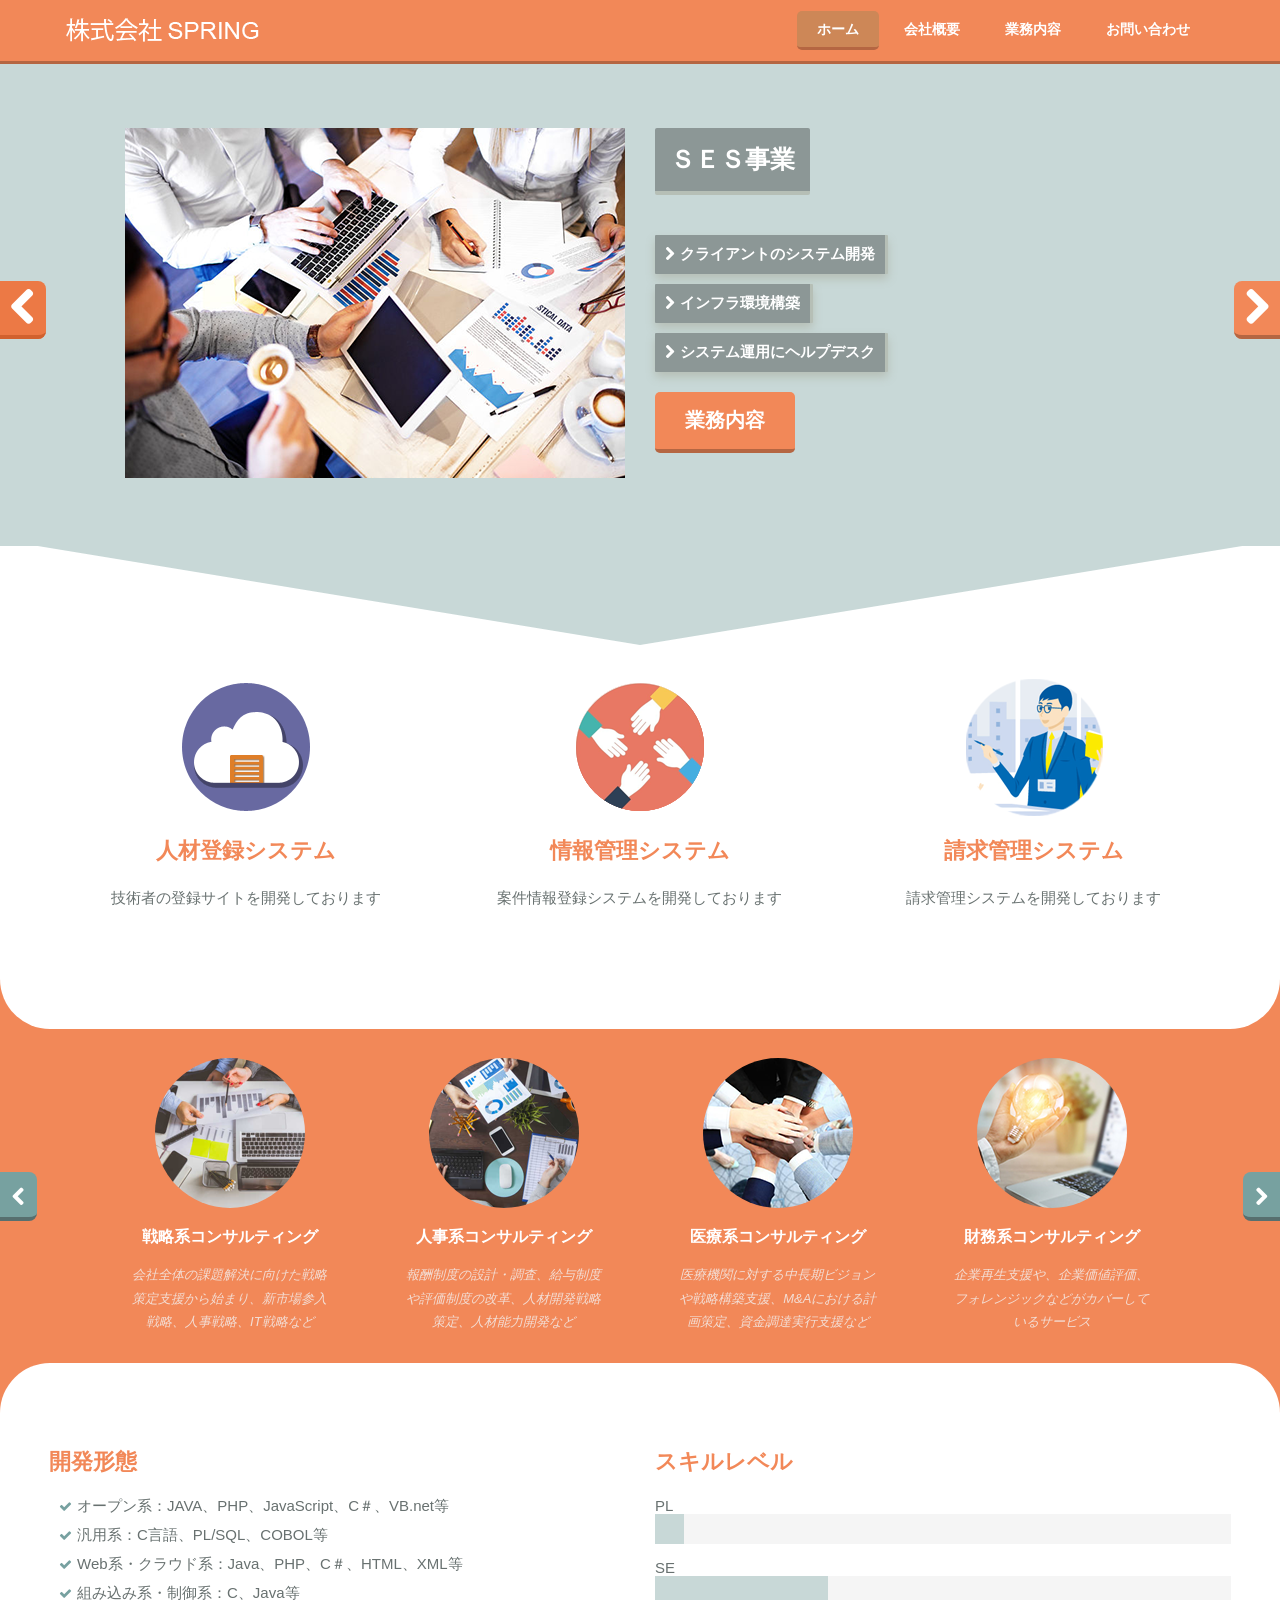
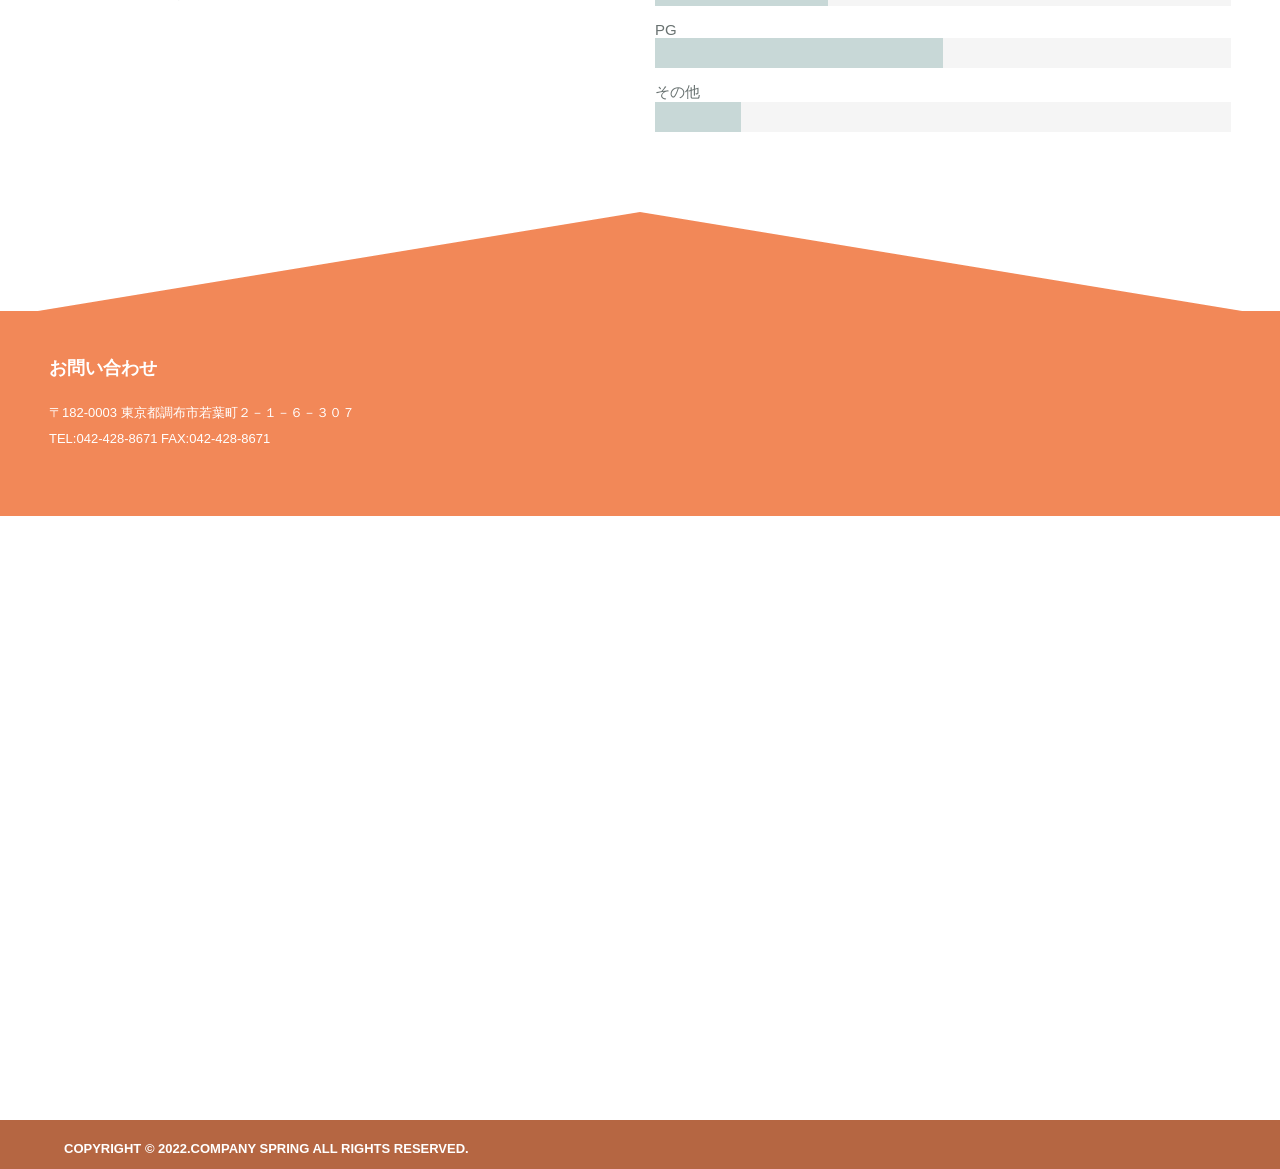
==== commit 61881c2a: "Update index.html" ====
--- a/index.html
+++ b/index.html
@@ -258,7 +258,8 @@
 			</div>
 		</div>
 	</div>
-	<iframe src="https://www.google.com/maps/embed?pb=!1m28!1m12!1m3!1d3241.704505880074!2d139.5840727876981!3d35.65965129680607!2m3!1f0!2f0!3f0!3m2!1i1024!2i768!4f13.1!4m13!3e2!4m5!1s0x6018f1a32ff9d2d3%3A0x9b7f555ce918f962!2z44CSMTgyLTAwMDMg5p2x5Lqs6YO96Kq_5biD5biC6Iul6JGJ55S677yS5LiB55uu77yR4oiS77yWIOS7meW3neOCu-ODs-ODiOODqeODq-ODkeODrOOCuQ!3m2!1d35.6588906!2d139.5859666!4m5!1s0x6018f1bc6cf56b93%3A0x4e40f669b2c10bad!2z5LuZ5bed6aeF44CB44CSMTgyLTAwMDIg5p2x5Lqs6YO96Kq_5biD5biC5LuZ5bed55S677yR5LiB55uu!3m2!1d35.6623036!2d139.5849083!5e0!3m2!1sja!2sjp!4v1786927986268!5m2!1sja!2sjp" width="600" height="450" style="border:0;" allowfullscreen="" loading="lazy" referrerpolicy="strict-origin-when-cross-origin">
+	<iframe src="https://www.google.com/maps/embed?pb=!1m28!1m12!1m3!1d3241.704505880074!2d139.5840727876981!3d35.65965129680607!2m3!1f0!2f0!3f0!3m2!1i1024!2i768!4f13.1!4m13!3e2!4m5!1s0x6018f1a32ff9d2d3%3A0x9b7f555ce918f962!2z44CSMTgyLTAwMDMg5p2x5Lqs6YO96Kq_5biD5biC6Iul6JGJ55S677yS5LiB55uu77yR4oiS77yWIOS7meW3neOCu-ODs-ODiOODqeODq-ODkeODrOOCuQ!3m2!1d35.6588906!2d139.5859666!4m5!1s0x6018f1bc6cf56b93%3A0x4e40f669b2c10bad!2z5LuZ5bed6aeF44CB44CSMTgyLTAwMDIg5p2x5Lqs6YO96Kq_5biD5biC5LuZ5bed55S677yR5LiB55uu!3m2!1d35.6623036!2d139.5849083!5e0!3m2!1sja!2sjp!4v1786927986268!5m2!1sja!2sjp" 
+	width="800" height="600" style="border:0; margin-right: calc(50% - 50vw); margin-left: calc(50% - 50vw); max-width: none; width: 100vw" allowfullscreen="" loading="lazy">
 	</iframe>
 	<div class="footer-bottom">
 		<div class="wrap">
